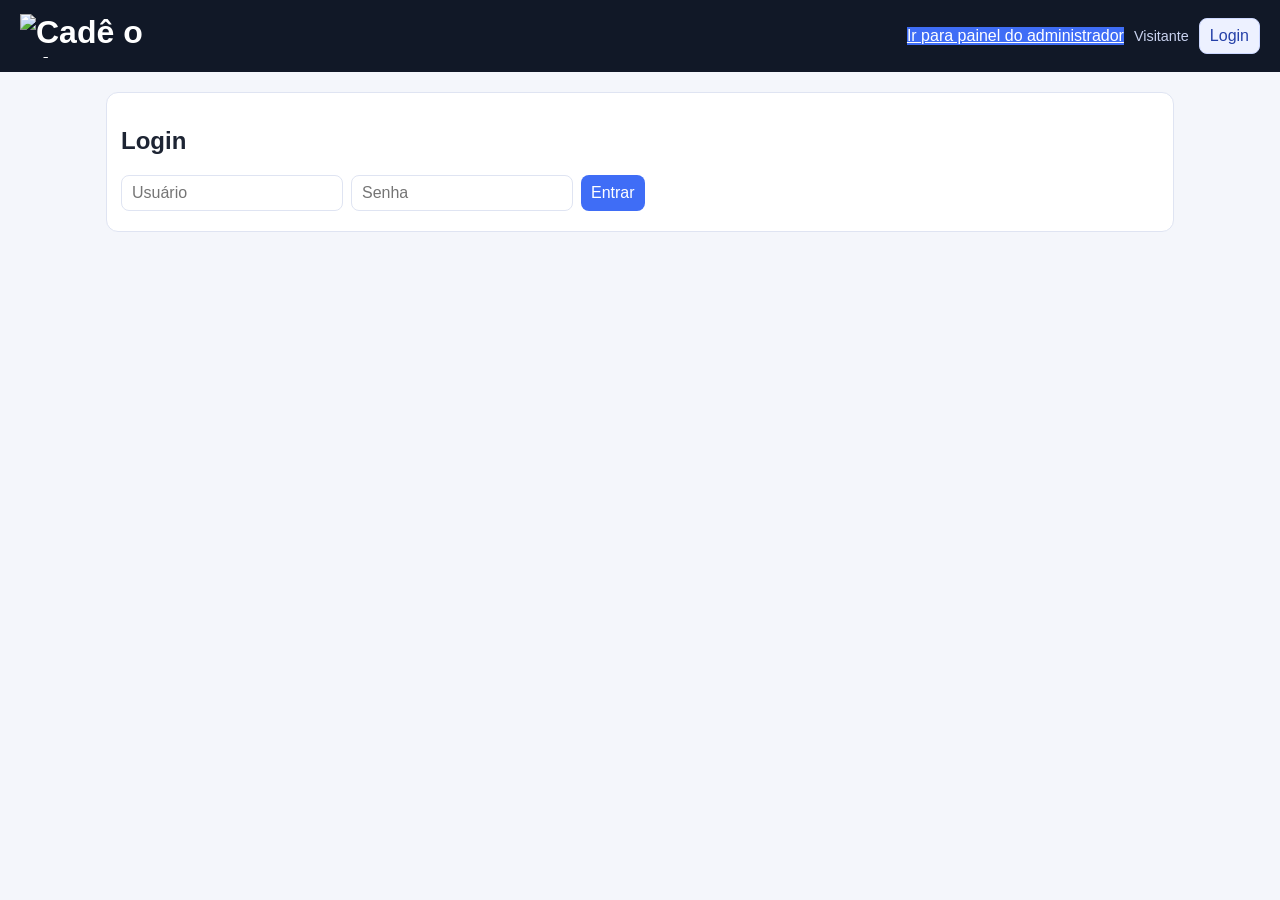
==== index.html @ 73844c72 "feat: ampliar analytics admin, treino por aluno e modo treino" ====
<!doctype html>
<html lang="pt-BR">
  <head>
    <meta charset="UTF-8" />
    <meta name="viewport" content="width=device-width, initial-scale=1.0" />
    <title>Banco de Questões - Aluno</title>
    <link rel="stylesheet" href="./styles/styles.css" />
  </head>
  <body>
    <header class="topbar">
      <h1 class="brand-logo" aria-label="Logo">
        <img src="./assets/images/logo-cade-o-xis.png" alt="Cadê o Xis" />
      </h1>
      <div class="top-actions">
        <a id="adminLink" class="btn-secondary hidden" href="./admin.html">Admin</a>
        <a class="btn-primary" href="./admin.html">Ir para painel do administrador</a>
        <span id="headerUserState" class="session">Visitante</span>
        <button id="headerLoginBtn" class="btn-secondary">Login</button>
        <button id="logoutBtn" class="btn-danger hidden">Sair</button>
      </div>
    </header>

    <main class="container">
      <section id="loginView" class="auth-card">
        <h2>Login</h2>
        <form id="loginForm">
          <input id="username" placeholder="Usuário" required />
          <input id="password" type="password" placeholder="Senha" required />
          <button class="btn-primary" type="submit">Entrar</button>
        </form>
        <p id="loginFeedback" class="error-text"></p>
      </section>

      <section id="appView" class="hidden">
        <div id="trainingModeBanner" class="card hidden"></div>
        <nav class="menu student-menu">
          <button data-tab="panel-dashboard" class="active">Dashboard</button>
          <button data-tab="panel-questions">Questões</button>
          <button data-tab="panel-notebook">Caderno de erros</button>
        </nav>

        <section id="panel-dashboard" class="student-panel">
          <section class="stats-grid">
            <article class="stat-card"><p>Respondidas</p><strong id="statAnswered">0</strong></article>
            <article class="stat-card"><p>Acertos</p><strong id="statCorrect">0</strong></article>
            <article class="stat-card"><p>Aproveitamento</p><strong id="statRate">0%</strong></article>
          </section>

          <section id="dashboardEmpty" class="card">
            <p>Comece respondendo questões.</p>
          </section>

          <section id="dashboardData" class="hidden">
            <article class="card">
              <h3>Tópicos mais fracos</h3>
              <ul id="weakTopics"></ul>
            </article>

            <article class="card">
              <h3>Revisar agora (últimas 10 erradas)</h3>
              <div id="reviewNow"></div>
            </article>
          </section>
        </section>

        <section id="panel-questions" class="student-panel hidden">
          <section class="filters card">
            <h3>Filtros</h3>
            <div class="filter-grid">
              <select id="filterGrade"></select>
              <select id="filterSubject"></select>
              <select id="filterDifficulty"></select>
              <select id="filterTopicId"></select>
              <input id="filterSearch" placeholder="Buscar" />
            </div>
          </section>

          <section id="questionsList" class="questions-list"></section>
        </section>

        <section id="panel-notebook" class="student-panel hidden">
          <article class="card">
            <h3>Caderno de erros</h3>
            <div id="notebookList"></div>
          </article>
        </section>
      </section>
    </main>

    <script type="module" src="./src/app.js"></script>
  </body>
</html>
---- styles/styles.css ----
:root {
  --bg: #f4f6fb;
  --card: #ffffff;
  --text: #1d2433;
  --muted: #5d687c;
  --primary: #3f6df6;
  --danger: #d83c4b;
  --ok: #1f9d62;
  --border: #dfe4f2;
}

* { box-sizing: border-box; }
body {
  margin: 0;
  font-family: Arial, sans-serif;
  color: var(--text);
  background: var(--bg);
}

.topbar {
  padding: 14px 20px;
  background: #111827;
  color: white;
  display: flex;
  justify-content: space-between;
  align-items: center;
}

.top-actions { display: flex; align-items: center; gap: 10px; }
.session { font-size: 0.9rem; color: #c9d2ef; }

.brand-logo {
  margin: 0;
  width: 168px;
  height: 44px;
  display: flex;
  align-items: center;
}

.brand-logo img {
  max-height: 44px;
  width: auto;
  display: block;
}


.container {
  max-width: 1100px;
  margin: 20px auto;
  padding: 0 16px 30px;
}

.card, .auth-card, .question-card, .stat-card {
  background: var(--card);
  border: 1px solid var(--border);
  border-radius: 12px;
  padding: 14px;
}

.auth-card { margin-bottom: 14px; }
.auth-card form { display: flex; gap: 8px; flex-wrap: wrap; }
input, select, textarea, button {
  font: inherit;
  padding: 8px 10px;
  border-radius: 8px;
  border: 1px solid var(--border);
}
textarea { min-height: 80px; width: 100%; }

.btn-primary { background: var(--primary); color: white; border: none; cursor: pointer; }
.btn-secondary { background: #edf1ff; color: #2540a8; border: 1px solid #ccd7ff; cursor: pointer; text-decoration: none; }
.btn-danger { background: var(--danger); color: white; border: none; cursor: pointer; }

.stats-grid {
  display: grid;
  grid-template-columns: repeat(3, 1fr);
  gap: 10px;
  margin-bottom: 14px;
}
.stat-card p { margin: 0; color: var(--muted); }
.stat-card strong { font-size: 1.4rem; }

.filters { margin-bottom: 12px; }
.filter-grid { display: grid; grid-template-columns: repeat(5, minmax(120px, 1fr)); gap: 8px; }

.questions-list { display: grid; gap: 12px; }
.meta { color: var(--muted); margin-top: 0; }
.options { display: grid; gap: 8px; }
.option {
  display: flex;
  align-items: center;
  gap: 8px;
  padding: 10px;
  border: 1px solid var(--border);
  border-radius: 8px;
  cursor: pointer;
}
.option input { margin: 0; }
.option-letter { font-weight: 700; color: #2d3b67; min-width: 36px; }
.option-selected { border-color: #94aef8; background: #f2f6ff; }
.option-correct { border-color: #83d3af; background: #ecfaf3; }
.option-wrong { border-color: #f0a7ad; background: #fff2f3; }

.actions-row { margin-top: 10px; display: flex; gap: 8px; align-items: center; flex-wrap: wrap; }
.feedback.ok { color: var(--ok); font-weight: 600; }
.feedback.error { color: var(--danger); font-weight: 600; }

.question-tabs {
  margin-top: 12px;
  display: flex;
  gap: 8px;
  flex-wrap: wrap;
}
.question-tab-btn {
  border: 1px solid var(--border);
  background: #f7f9ff;
  color: #2b3f81;
  cursor: pointer;
}
.question-tab-btn.active {
  background: #e8efff;
  border-color: #bfd0ff;
  font-weight: 600;
}
.question-tab-panel {
  margin-top: 10px;
  border: 1px solid var(--border);
  border-radius: 10px;
  padding: 10px;
  background: #fcfdff;
}

.comment-item { border: 1px solid var(--border); border-radius: 8px; padding: 8px; margin-bottom: 8px; }
.reply { margin-left: 12px; padding: 6px; background: #f8faff; border-radius: 6px; }

.menu { display: flex; gap: 8px; margin-bottom: 12px; }
.menu button { background: #eef1fb; cursor: pointer; }
.menu button.active { background: var(--primary); color: white; border-color: transparent; }
.student-menu { margin-top: 12px; }
.panel-header { display: flex; justify-content: space-between; align-items: center; }
.question-form { display: grid; gap: 8px; margin-bottom: 12px; }
.table { width: 100%; border-collapse: collapse; font-size: 0.9rem; }
.table th, .table td { border: 1px solid var(--border); padding: 6px; vertical-align: top; }

.review-item { border: 1px solid var(--border); border-radius: 10px; padding: 10px; margin-bottom: 8px; }
.review-item p { margin: 0 0 4px; }
.review-item small { color: var(--muted); display: block; margin-bottom: 8px; }

.notebook-item { margin-bottom: 10px; }
.notebook-item label { font-weight: 600; display: block; margin: 8px 0 4px; }

.comments-admin-grid { display: grid; grid-template-columns: 1fr 1fr; gap: 12px; margin-top: 10px; }
.thread-item { width: 100%; text-align: left; background: #fff; border: 1px solid var(--border); margin-bottom: 8px; }
.thread-item span { display: block; color: var(--muted); font-size: 0.84rem; }
.thread-details { border: 1px solid var(--border); border-radius: 8px; padding: 10px; background: #fff; }

.error-text { color: var(--danger); margin: 6px 0 0; }
.muted { color: var(--muted); }
.hidden { display: none !important; }
.blocked { padding: 20px; background: #fff4f5; border: 1px solid #f2b6bc; border-radius: 10px; }

@media (max-width: 900px) {
  .filter-grid { grid-template-columns: 1fr 1fr; }
  .stats-grid { grid-template-columns: 1fr; }
  .comments-admin-grid { grid-template-columns: 1fr; }
}


.admin-stats-grid {
  display: grid;
  grid-template-columns: repeat(4, minmax(160px, 1fr));
  gap: 10px;
  margin-bottom: 12px;
}

.admin-dashboard-grid {
  display: grid;
  grid-template-columns: 1fr 1fr;
  gap: 10px;
  margin-bottom: 12px;
}

.admin-users-grid {
  display: grid;
  grid-template-columns: 280px 1fr;
  gap: 12px;
}

.active-user {
  border-color: #91a9ff;
  background: #eef3ff;
}

.question-row-highlight td {
  background: #fff6d6;
}

#usersList .thread-item {
  margin-bottom: 6px;
}

@media (max-width: 900px) {
  .admin-stats-grid { grid-template-columns: 1fr 1fr; }
  .admin-dashboard-grid { grid-template-columns: 1fr; }
  .admin-users-grid { grid-template-columns: 1fr; }
}

#trainingModeBanner { margin-bottom: 10px; border-left: 4px solid #2563eb; }

.logo-help-text { color: var(--muted); font-size: .86rem; }
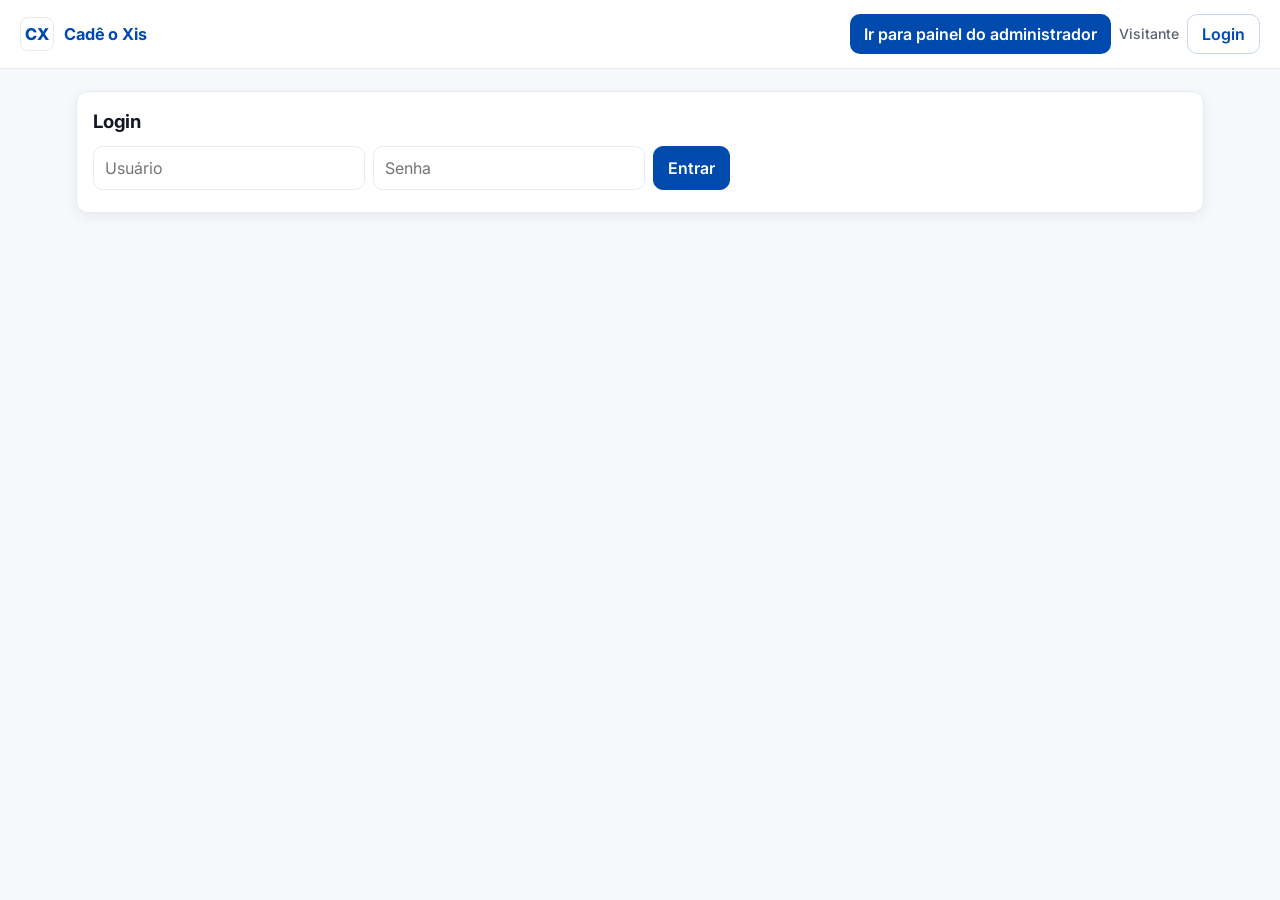
==== commit ad3592ba: "Refine professional visual identity for student and admin UIs" ====
--- a/index.html
+++ b/index.html
@@ -4,12 +4,18 @@
     <meta charset="UTF-8" />
     <meta name="viewport" content="width=device-width, initial-scale=1.0" />
     <title>Banco de Questões - Aluno</title>
-    <link rel="stylesheet" href="./styles/styles.css" />
+    <link rel="preconnect" href="https://fonts.googleapis.com" />
+    <link rel="preconnect" href="https://fonts.gstatic.com" crossorigin />
+    <link href="https://fonts.googleapis.com/css2?family=Inter:wght@400;500;600;700&display=swap" rel="stylesheet" />
+    <link rel="icon" type="image/png" href="./assets/images/favicon.png" />
+    <link rel="stylesheet" href="./styles/main.css" />
   </head>
   <body>
     <header class="topbar">
-      <h1 class="brand-logo" aria-label="Logo">
-        <img src="./assets/images/logo-cade-o-xis.png" alt="Cadê o Xis" />
+      <h1 class="brand-logo" aria-label="Marca Cadê o Xis">
+        <!-- Trocar por logo em /assets/images/logo.png -->
+        <span class="brand-mark">CX</span>
+        <span>Cadê o Xis</span>
       </h1>
       <div class="top-actions">
         <a id="adminLink" class="btn-secondary hidden" href="./admin.html">Admin</a>
@@ -51,6 +57,11 @@
           </section>
 
           <section id="dashboardData" class="hidden">
+            <article class="card" id="recommendedTrainingBlock">
+              <h3>📌 Treino recomendado</h3>
+              <div id="recommendedTrainingContent"></div>
+            </article>
+
             <article class="card">
               <h3>Tópicos mais fracos</h3>
               <ul id="weakTopics"></ul>
@@ -81,12 +92,24 @@
         <section id="panel-notebook" class="student-panel hidden">
           <article class="card">
             <h3>Caderno de erros</h3>
+            <div class="filter-grid">
+              <select id="notebookFilterGrade"></select>
+              <select id="notebookFilterSubject"></select>
+              <select id="notebookFilterDifficulty"></select>
+              <select id="notebookFilterTopicId"></select>
+              <select id="notebookFilterStatus">
+                <option value="">Todos os status</option>
+                <option value="pending">pending</option>
+                <option value="mastered">mastered</option>
+              </select>
+            </div>
             <div id="notebookList"></div>
           </article>
         </section>
       </section>
     </main>
 
+    <div id="toastRoot" class="toast-root"></div>
     <script type="module" src="./src/app.js"></script>
   </body>
 </html>
--- a/styles/main.css
+++ b/styles/main.css
@@ -0,0 +1,399 @@
+:root {
+  --brand-blue: #014AAD;
+  --brand-yellow: #FFC400;
+  --bg: #F6F8FB;
+  --card: #FFFFFF;
+  --border: #E6EAF2;
+  --text: #121826;
+  --muted: #5B6472;
+  --success: #1F9D55;
+  --danger: #E11D48;
+  --radius: 12px;
+  --radius-sm: 10px;
+  --shadow: 0 8px 24px rgba(18,24,38,0.06);
+  --shadow-sm: 0 4px 14px rgba(18,24,38,0.06);
+  --focus: 0 0 0 3px rgba(1,74,173,0.18);
+}
+
+* { box-sizing: border-box; }
+
+body {
+  margin: 0;
+  font-family: 'Inter', system-ui, -apple-system, 'Segoe UI', Roboto, sans-serif;
+  color: var(--text);
+  background: var(--bg);
+  line-height: 1.5;
+}
+
+h1, h2, h3 { margin: 0 0 10px; letter-spacing: -0.01em; }
+h1 { font-size: 1.28rem; font-weight: 700; }
+h2 { font-size: 1.16rem; font-weight: 700; }
+h3 { font-size: 1rem; font-weight: 600; }
+
+.topbar {
+  position: sticky;
+  top: 0;
+  z-index: 20;
+  background: #fff;
+  border-bottom: 1px solid var(--border);
+  padding: 14px 20px;
+  display: flex;
+  align-items: center;
+  justify-content: space-between;
+  gap: 12px;
+}
+
+.brand-logo {
+  margin: 0;
+  display: inline-flex;
+  align-items: center;
+  gap: 10px;
+  color: var(--brand-blue);
+  font-weight: 700;
+  font-size: 1.02rem;
+}
+
+.brand-mark {
+  width: 34px;
+  height: 34px;
+  border-radius: 8px;
+  border: 1px solid var(--border);
+  background: #fff;
+  color: var(--brand-blue);
+  display: inline-flex;
+  align-items: center;
+  justify-content: center;
+  font-weight: 800;
+}
+
+.top-actions {
+  display: flex;
+  align-items: center;
+  justify-content: flex-end;
+  flex-wrap: wrap;
+  gap: 8px;
+}
+
+.session {
+  color: var(--muted);
+  font-size: .88rem;
+  font-weight: 500;
+}
+
+.container {
+  max-width: 1160px;
+  margin: 22px auto;
+  padding: 0 16px 28px;
+}
+
+.card,
+.auth-card,
+.question-card,
+.stat-card {
+  background: var(--card);
+  border: 1px solid var(--border);
+  border-radius: var(--radius);
+  box-shadow: var(--shadow-sm);
+  padding: 16px;
+}
+
+.auth-card { margin-bottom: 14px; }
+.auth-card form { display: flex; gap: 8px; flex-wrap: wrap; }
+
+input, select, textarea, button {
+  font: inherit;
+  color: var(--text);
+  background: #fff;
+  border: 1px solid var(--border);
+  border-radius: var(--radius-sm);
+  padding: 9px 11px;
+  transition: border-color .16s ease, box-shadow .16s ease, background .16s ease;
+}
+
+textarea {
+  min-height: 88px;
+  width: 100%;
+}
+
+input:focus,
+select:focus,
+textarea:focus,
+button:focus-visible {
+  outline: none;
+  border-color: var(--brand-blue);
+  box-shadow: var(--focus);
+}
+
+button {
+  min-height: 40px;
+  cursor: pointer;
+}
+
+button:disabled {
+  opacity: .6;
+  cursor: not-allowed;
+}
+
+.btn-primary,
+.btn-secondary,
+.btn-accent,
+.btn-ghost,
+.btn-danger {
+  display: inline-flex;
+  align-items: center;
+  justify-content: center;
+  min-height: 40px;
+  padding: 0 14px;
+  font-weight: 600;
+  text-decoration: none;
+  border-radius: var(--radius-sm);
+}
+
+.btn-primary {
+  background: var(--brand-blue);
+  border-color: var(--brand-blue);
+  color: #fff;
+}
+.btn-primary:hover { filter: brightness(0.95); }
+.btn-primary:active { transform: translateY(1px); }
+
+.btn-accent {
+  background: var(--brand-yellow);
+  border-color: var(--brand-yellow);
+  color: #2c2200;
+}
+.btn-accent:hover { filter: brightness(0.96); }
+
+.btn-secondary,
+.btn-ghost {
+  background: transparent;
+  border-color: #c6d5eb;
+  color: var(--brand-blue);
+}
+.btn-secondary:hover,
+.btn-ghost:hover {
+  background: #f1f6ff;
+}
+
+.btn-danger {
+  background: #fff;
+  border-color: #f7c6d3;
+  color: var(--danger);
+}
+.btn-danger:hover { background: #fff1f5; }
+
+.stats-grid,
+.admin-stats-grid {
+  display: grid;
+  grid-template-columns: repeat(3, minmax(0, 1fr));
+  gap: 12px;
+  margin-bottom: 14px;
+}
+.admin-stats-grid { grid-template-columns: repeat(4, minmax(0, 1fr)); }
+.admin-dashboard-grid { display: grid; grid-template-columns: 1fr 1fr; gap: 12px; margin-bottom: 12px; }
+.admin-users-grid { display: grid; grid-template-columns: 280px 1fr; gap: 12px; }
+
+.stat-card { box-shadow: var(--shadow); }
+.stat-card p { margin: 0; color: var(--muted); font-weight: 500; }
+.stat-card strong { font-size: 1.45rem; color: var(--brand-blue); }
+
+.filters { margin-bottom: 12px; }
+.filter-grid { display: grid; grid-template-columns: repeat(5, minmax(120px, 1fr)); gap: 10px; }
+.questions-list { display: grid; gap: 12px; }
+.meta { color: var(--muted); margin-top: 0; }
+
+.options { display: grid; gap: 8px; }
+.option {
+  display: flex;
+  align-items: center;
+  gap: 8px;
+  border: 1px solid var(--border);
+  border-radius: var(--radius-sm);
+  padding: 10px;
+  cursor: pointer;
+}
+.option input { margin: 0; }
+.option-letter { min-width: 34px; color: var(--brand-blue); font-weight: 700; }
+.option-selected { border-color: #a9c4e9; background: #f1f7ff; }
+.option-correct { border-color: #b4e4ca; background: #edf9f2; }
+.option-wrong { border-color: #f4bbca; background: #fff1f5; }
+
+.actions-row { margin-top: 10px; display: flex; gap: 8px; align-items: center; flex-wrap: wrap; }
+
+.feedback.ok {
+  color: #16663a;
+  background: #edf9f2;
+  border: 1px solid #c7ebd6;
+  border-radius: var(--radius-sm);
+  padding: 8px 10px;
+  font-weight: 600;
+}
+
+.feedback.error {
+  color: #a30f35;
+  background: #fff1f5;
+  border: 1px solid #f5c5d2;
+  border-radius: var(--radius-sm);
+  padding: 8px 10px;
+  font-weight: 600;
+}
+
+.menu,
+.question-tabs {
+  margin-top: 12px;
+  display: flex;
+  flex-wrap: wrap;
+  gap: 8px;
+}
+
+.menu button,
+.question-tab-btn {
+  background: transparent;
+  color: var(--muted);
+  border: 1px solid transparent;
+  border-bottom: 2px solid transparent;
+}
+
+.menu button:hover,
+.question-tab-btn:hover {
+  background: #eef4ff;
+  color: var(--brand-blue);
+}
+
+.menu button.active,
+.question-tab-btn.active {
+  color: var(--brand-blue);
+  border-bottom-color: var(--brand-blue);
+  background: #eef4ff;
+  font-weight: 600;
+}
+
+.student-menu { margin-top: 12px; }
+
+.question-tab-panel,
+.thread-details {
+  margin-top: 10px;
+  border: 1px solid var(--border);
+  border-radius: var(--radius-sm);
+  background: #fcfdff;
+  padding: 12px;
+}
+
+.panel-header { display: flex; justify-content: space-between; align-items: center; gap: 8px; }
+.question-form { display: grid; gap: 9px; margin-bottom: 12px; }
+
+.table {
+  width: 100%;
+  border-collapse: separate;
+  border-spacing: 0;
+  font-size: .9rem;
+}
+
+.table thead th {
+  position: sticky;
+  top: 0;
+  z-index: 1;
+  background: #f1f5fb;
+  color: #2c3d56;
+  font-weight: 600;
+}
+
+.table th,
+.table td {
+  border: 1px solid var(--border);
+  border-left-width: 0;
+  border-top-width: 0;
+  padding: 8px;
+  text-align: left;
+  vertical-align: top;
+}
+
+.table tr > *:first-child { border-left-width: 1px; }
+.table thead tr:first-child > * { border-top-width: 1px; }
+.table tbody tr:nth-child(even) { background: #fbfcff; }
+.table tbody tr:hover { background: #f3f7ff; }
+.table td .btn-secondary,
+.table td .btn-danger,
+.table td .btn-primary {
+  min-height: 32px;
+  padding: 0 10px;
+  font-size: .83rem;
+}
+
+.review-item,
+.comment-item,
+.thread-item {
+  border: 1px solid var(--border);
+  border-radius: var(--radius-sm);
+  padding: 10px;
+  margin-bottom: 8px;
+  background: #fff;
+}
+
+.review-item p { margin: 0 0 4px; }
+.review-item small,
+.thread-item span { color: var(--muted); display: block; }
+.reply { margin-left: 12px; padding: 8px; border-radius: 8px; background: #f8fbff; }
+
+.comments-admin-grid { display: grid; grid-template-columns: 1fr 1fr; gap: 12px; margin-top: 10px; }
+.active-user { border-color: #b2cceb; background: #f2f7ff; }
+.question-row-highlight td { background: #fff8df; }
+
+.chip,
+.badge {
+  display: inline-flex;
+  align-items: center;
+  padding: 4px 9px;
+  border-radius: 999px;
+  border: 1px solid transparent;
+  font-size: .76rem;
+  font-weight: 600;
+}
+
+.chip-grade { background: #edf4ff; color: #1d438f; border-color: #d6e6ff; }
+.chip-subject { background: #fff8e7; color: #634c00; border-color: #ffe8af; }
+.chip-difficulty { background: #f0f4fa; color: #33455f; border-color: #e0e7f2; }
+
+.error-text { color: var(--danger); margin: 6px 0 0; font-weight: 600; }
+.muted { color: var(--muted); }
+.hidden { display: none !important; }
+.blocked { padding: 20px; background: #fff1f5; border: 1px solid #f7c6d3; border-radius: var(--radius); }
+
+#trainingModeBanner { margin-bottom: 10px; border-left: 4px solid var(--brand-blue); }
+.logo-help-text { color: var(--muted); font-size: .86rem; }
+
+.toast-root {
+  position: fixed;
+  right: 16px;
+  bottom: 16px;
+  display: grid;
+  gap: 8px;
+  z-index: 9999;
+  pointer-events: none;
+}
+
+.toast {
+  background: var(--brand-blue);
+  color: #fff;
+  border-radius: var(--radius-sm);
+  padding: 10px 12px;
+  box-shadow: 0 6px 18px rgba(1,74,173,.32);
+  opacity: 1;
+}
+
+.toast.hide { opacity: 0; transition: opacity .2s ease; }
+
+@media (max-width: 960px) {
+  .filter-grid { grid-template-columns: 1fr 1fr; }
+  .stats-grid,
+  .admin-dashboard-grid,
+  .admin-users-grid { grid-template-columns: 1fr; }
+  .admin-stats-grid { grid-template-columns: 1fr 1fr; }
+  .comments-admin-grid { grid-template-columns: 1fr; }
+}
+
+@media (max-width: 620px) {
+  .topbar { flex-direction: column; align-items: flex-start; }
+  .top-actions { width: 100%; justify-content: flex-start; }
+  .container { margin-top: 14px; }
+}
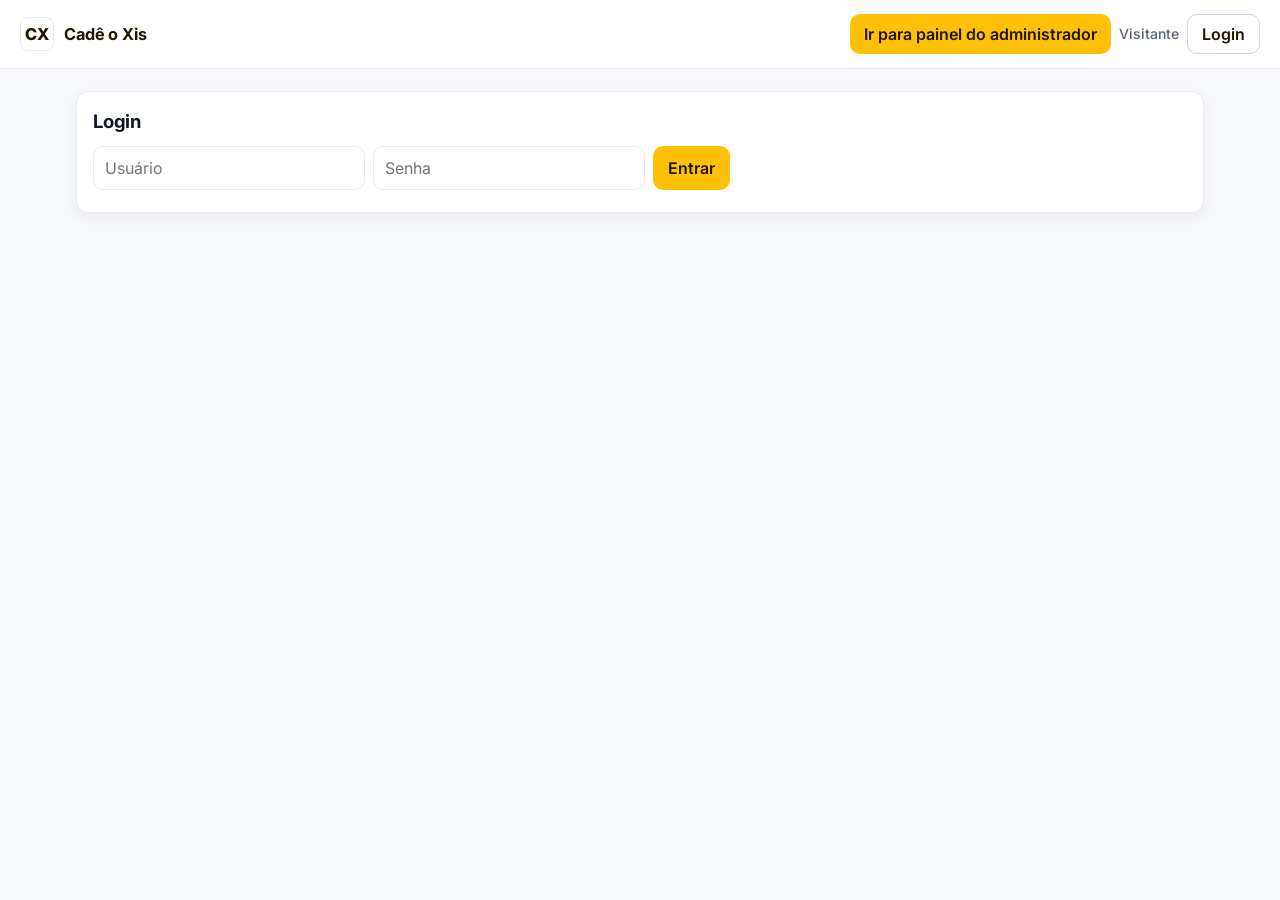
==== commit 5e649ac0: "Revamp student dashboard with control-panel style insights" ====
--- a/index.html
+++ b/index.html
@@ -46,30 +46,45 @@
         </nav>
 
         <section id="panel-dashboard" class="student-panel">
-          <section class="stats-grid">
-            <article class="stat-card"><p>Respondidas</p><strong id="statAnswered">0</strong></article>
-            <article class="stat-card"><p>Acertos</p><strong id="statCorrect">0</strong></article>
-            <article class="stat-card"><p>Aproveitamento</p><strong id="statRate">0%</strong></article>
+          <section class="stats-grid student-metrics-grid">
+            <article class="stat-card"><p>Questões resolvidas</p><strong id="statAnswered">0</strong></article>
+            <article class="stat-card"><p>Acertos</p><strong id="statRate">0%</strong></article>
+            <article class="stat-card"><p>Sequência de dias</p><strong id="statStreak">0</strong></article>
+            <article class="stat-card"><p>Pendências de revisão</p><strong id="statPending">0</strong></article>
           </section>
 
           <section id="dashboardEmpty" class="card">
             <p>Comece respondendo questões.</p>
           </section>
 
-          <section id="dashboardData" class="hidden">
+          <section id="dashboardData" class="dashboard-grid hidden">
+            <article class="card" id="continueBlock">
+              <h3>Continuar de onde parei</h3>
+              <p id="lastFiltersSummary" class="muted">Nenhum filtro salvo ainda.</p>
+              <div class="actions-row">
+                <button id="continueTrainingBtn" class="btn-primary">Continuar treino</button>
+                <button id="newTrainingBtn" class="btn-secondary">Novo treino</button>
+              </div>
+            </article>
+
             <article class="card" id="recommendedTrainingBlock">
-              <h3>📌 Treino recomendado</h3>
+              <h3>Treino recomendado</h3>
               <div id="recommendedTrainingContent"></div>
             </article>
 
             <article class="card">
-              <h3>Tópicos mais fracos</h3>
-              <ul id="weakTopics"></ul>
+              <h3>Tópicos fracos (Top 5)</h3>
+              <div id="weakTopics"></div>
             </article>
 
             <article class="card">
               <h3>Revisar agora (últimas 10 erradas)</h3>
               <div id="reviewNow"></div>
+            </article>
+
+            <article class="card dashboard-full-width">
+              <h3>Histórico recente (últimas 20 tentativas)</h3>
+              <div id="recentHistory"></div>
             </article>
           </section>
         </section>
--- a/styles/main.css
+++ b/styles/main.css
@@ -1,6 +1,9 @@
 :root {
+  --primary: #FFC107;
+  --primary-hover: #E0AA00;
+  --primary-active: #C99500;
   --brand-blue: #014AAD;
-  --brand-yellow: #FFC400;
+  --brand-yellow: #FFC107;
   --bg: #F6F8FB;
   --card: #FFFFFF;
   --border: #E6EAF2;
@@ -12,7 +15,8 @@
   --radius-sm: 10px;
   --shadow: 0 8px 24px rgba(18,24,38,0.06);
   --shadow-sm: 0 4px 14px rgba(18,24,38,0.06);
-  --focus: 0 0 0 3px rgba(1,74,173,0.18);
+  --focus: 0 0 0 3px rgba(255,193,7,0.32);
+  --primary-contrast: #1F1600;
 }
 
 * { box-sizing: border-box; }
@@ -48,7 +52,7 @@
   display: inline-flex;
   align-items: center;
   gap: 10px;
-  color: var(--brand-blue);
+  color: var(--primary-contrast);
   font-weight: 700;
   font-size: 1.02rem;
 }
@@ -59,7 +63,7 @@
   border-radius: 8px;
   border: 1px solid var(--border);
   background: #fff;
-  color: var(--brand-blue);
+  color: var(--primary-contrast);
   display: inline-flex;
   align-items: center;
   justify-content: center;
@@ -120,7 +124,7 @@
 textarea:focus,
 button:focus-visible {
   outline: none;
-  border-color: var(--brand-blue);
+  border-color: var(--primary);
   box-shadow: var(--focus);
 }
 
@@ -150,29 +154,29 @@
 }
 
 .btn-primary {
-  background: var(--brand-blue);
-  border-color: var(--brand-blue);
-  color: #fff;
-}
-.btn-primary:hover { filter: brightness(0.95); }
-.btn-primary:active { transform: translateY(1px); }
+  background: var(--primary);
+  border-color: var(--primary);
+  color: var(--primary-contrast);
+}
+.btn-primary:hover { background: var(--primary-hover); border-color: var(--primary-hover); }
+.btn-primary:active { background: var(--primary-active); border-color: var(--primary-active); transform: translateY(1px); }
 
 .btn-accent {
-  background: var(--brand-yellow);
-  border-color: var(--brand-yellow);
-  color: #2c2200;
-}
-.btn-accent:hover { filter: brightness(0.96); }
+  background: var(--primary);
+  border-color: var(--primary);
+  color: var(--primary-contrast);
+}
+.btn-accent:hover { background: var(--primary-hover); border-color: var(--primary-hover); }
 
 .btn-secondary,
 .btn-ghost {
   background: transparent;
   border-color: #c6d5eb;
-  color: var(--brand-blue);
+  color: var(--primary-contrast);
 }
 .btn-secondary:hover,
 .btn-ghost:hover {
-  background: #f1f6ff;
+  background: #fff6db;
 }
 
 .btn-danger {
@@ -195,7 +199,7 @@
 
 .stat-card { box-shadow: var(--shadow); }
 .stat-card p { margin: 0; color: var(--muted); font-weight: 500; }
-.stat-card strong { font-size: 1.45rem; color: var(--brand-blue); }
+.stat-card strong { font-size: 1.45rem; color: var(--primary-contrast); }
 
 .filters { margin-bottom: 12px; }
 .filter-grid { display: grid; grid-template-columns: repeat(5, minmax(120px, 1fr)); gap: 10px; }
@@ -213,8 +217,8 @@
   cursor: pointer;
 }
 .option input { margin: 0; }
-.option-letter { min-width: 34px; color: var(--brand-blue); font-weight: 700; }
-.option-selected { border-color: #a9c4e9; background: #f1f7ff; }
+.option-letter { min-width: 34px; color: var(--primary-contrast); font-weight: 700; }
+.option-selected { border-color: #ffd45a; background: #fff8df; }
 .option-correct { border-color: #b4e4ca; background: #edf9f2; }
 .option-wrong { border-color: #f4bbca; background: #fff1f5; }
 
@@ -256,15 +260,15 @@
 
 .menu button:hover,
 .question-tab-btn:hover {
-  background: #eef4ff;
-  color: var(--brand-blue);
+  background: #fff8e1;
+  color: var(--primary-contrast);
 }
 
 .menu button.active,
 .question-tab-btn.active {
-  color: var(--brand-blue);
-  border-bottom-color: var(--brand-blue);
-  background: #eef4ff;
+  color: var(--primary-contrast);
+  border-bottom-color: var(--primary);
+  background: #fff8e1;
   font-weight: 600;
 }
 
@@ -336,7 +340,7 @@
 .reply { margin-left: 12px; padding: 8px; border-radius: 8px; background: #f8fbff; }
 
 .comments-admin-grid { display: grid; grid-template-columns: 1fr 1fr; gap: 12px; margin-top: 10px; }
-.active-user { border-color: #b2cceb; background: #f2f7ff; }
+.active-user { border-color: #ffe08a; background: #fff8e1; }
 .question-row-highlight td { background: #fff8df; }
 
 .chip,
@@ -350,7 +354,7 @@
   font-weight: 600;
 }
 
-.chip-grade { background: #edf4ff; color: #1d438f; border-color: #d6e6ff; }
+.chip-grade { background: #edf4ff; color: #6B5100; border-color: #FFE08A; }
 .chip-subject { background: #fff8e7; color: #634c00; border-color: #ffe8af; }
 .chip-difficulty { background: #f0f4fa; color: #33455f; border-color: #e0e7f2; }
 
@@ -359,7 +363,7 @@
 .hidden { display: none !important; }
 .blocked { padding: 20px; background: #fff1f5; border: 1px solid #f7c6d3; border-radius: var(--radius); }
 
-#trainingModeBanner { margin-bottom: 10px; border-left: 4px solid var(--brand-blue); }
+#trainingModeBanner { margin-bottom: 10px; border-left: 4px solid var(--primary); }
 .logo-help-text { color: var(--muted); font-size: .86rem; }
 
 .toast-root {
@@ -373,11 +377,11 @@
 }
 
 .toast {
-  background: var(--brand-blue);
-  color: #fff;
+  background: var(--primary);
+  color: var(--primary-contrast);
   border-radius: var(--radius-sm);
   padding: 10px 12px;
-  box-shadow: 0 6px 18px rgba(1,74,173,.32);
+  box-shadow: 0 6px 18px rgba(201,149,0,.28);
   opacity: 1;
 }
 
@@ -397,3 +401,58 @@
   .top-actions { width: 100%; justify-content: flex-start; }
   .container { margin-top: 14px; }
 }
+
+.student-metrics-grid {
+  grid-template-columns: repeat(4, minmax(0, 1fr));
+}
+
+.dashboard-grid {
+  display: grid;
+  grid-template-columns: repeat(2, minmax(0, 1fr));
+  gap: 12px;
+}
+
+.dashboard-full-width {
+  grid-column: 1 / -1;
+}
+
+.history-item {
+  display: grid;
+  grid-template-columns: 26px 1fr;
+  gap: 10px;
+  align-items: flex-start;
+  padding: 8px 0;
+  border-bottom: 1px solid var(--border);
+}
+
+.history-item:last-child {
+  border-bottom: none;
+}
+
+.history-item p {
+  margin: 0;
+}
+
+.history-item small {
+  color: var(--muted);
+}
+
+.history-icon {
+  font-size: .95rem;
+  line-height: 1.2;
+  margin-top: 2px;
+}
+
+@media (max-width: 960px) {
+  .student-metrics-grid,
+  .dashboard-grid {
+    grid-template-columns: 1fr 1fr;
+  }
+}
+
+@media (max-width: 620px) {
+  .student-metrics-grid,
+  .dashboard-grid {
+    grid-template-columns: 1fr;
+  }
+}
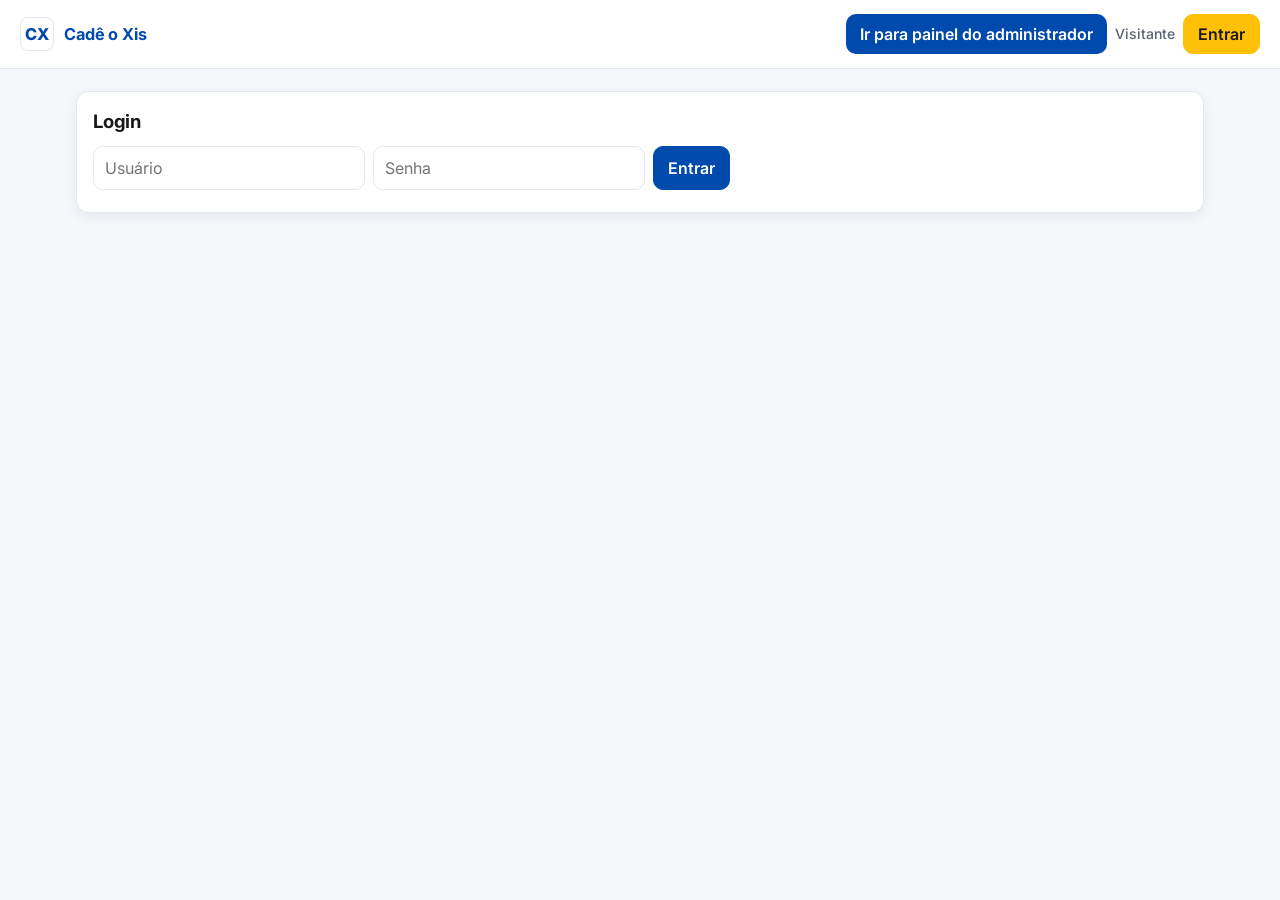
==== commit 186cb3da: "Padronizar interface em português e aplicar tema azul/amarelo da marca" ====
--- a/index.html
+++ b/index.html
@@ -14,14 +14,15 @@
     <header class="topbar">
       <h1 class="brand-logo" aria-label="Marca Cadê o Xis">
         <!-- Trocar por logo em /assets/images/logo.png -->
+        <img class="brand-image" src="./assets/images/logo.png" alt="Logo Cadê o Xis" onerror="this.hidden=true" />
         <span class="brand-mark">CX</span>
         <span>Cadê o Xis</span>
       </h1>
       <div class="top-actions">
-        <a id="adminLink" class="btn-secondary hidden" href="./admin.html">Admin</a>
+        <a id="adminLink" class="btn-secondary hidden" href="./admin.html">Administrador</a>
         <a class="btn-primary" href="./admin.html">Ir para painel do administrador</a>
         <span id="headerUserState" class="session">Visitante</span>
-        <button id="headerLoginBtn" class="btn-secondary">Login</button>
+        <button id="headerLoginBtn" class="btn-secondary">Entrar</button>
         <button id="logoutBtn" class="btn-danger hidden">Sair</button>
       </div>
     </header>
@@ -40,7 +41,7 @@
       <section id="appView" class="hidden">
         <div id="trainingModeBanner" class="card hidden"></div>
         <nav class="menu student-menu">
-          <button data-tab="panel-dashboard" class="active">Dashboard</button>
+          <button data-tab="panel-dashboard" class="active">Painel</button>
           <button data-tab="panel-questions">Questões</button>
           <button data-tab="panel-notebook">Caderno de erros</button>
         </nav>
@@ -114,8 +115,8 @@
               <select id="notebookFilterTopicId"></select>
               <select id="notebookFilterStatus">
                 <option value="">Todos os status</option>
-                <option value="pending">pending</option>
-                <option value="mastered">mastered</option>
+                <option value="pending">Pendente</option>
+                <option value="mastered">Dominado</option>
               </select>
             </div>
             <div id="notebookList"></div>
--- a/styles/main.css
+++ b/styles/main.css
@@ -1,23 +1,33 @@
 :root {
-  --primary: #FFC107;
-  --primary-hover: #E0AA00;
-  --primary-active: #C99500;
-  --brand-blue: #014AAD;
-  --brand-yellow: #FFC107;
-  --bg: #F6F8FB;
-  --card: #FFFFFF;
-  --border: #E6EAF2;
-  --text: #121826;
-  --muted: #5B6472;
+  --cor-azul: #014AAD;
+  --cor-amarelo: #FFC107;
+  --cor-fundo: #F5F7FB;
+  --cor-card: #FFFFFF;
+  --cor-borda: #E3E7F0;
+  --cor-texto: #1A1A1A;
+  --cor-texto-secundario: #5B6472;
+
+  --primary: var(--cor-azul);
+  --primary-hover: #013C8D;
+  --primary-active: #012F70;
+  --accent: var(--cor-amarelo);
+  --accent-hover: #E0AA00;
+  --bg: var(--cor-fundo);
+  --card: var(--cor-card);
+  --border: var(--cor-borda);
+  --text: var(--cor-texto);
+  --muted: var(--cor-texto-secundario);
   --success: #1F9D55;
   --danger: #E11D48;
   --radius: 12px;
   --radius-sm: 10px;
   --shadow: 0 8px 24px rgba(18,24,38,0.06);
   --shadow-sm: 0 4px 14px rgba(18,24,38,0.06);
-  --focus: 0 0 0 3px rgba(255,193,7,0.32);
-  --primary-contrast: #1F1600;
-}
+  --focus: 0 0 0 3px rgba(1,74,173,0.22);
+  --primary-contrast: #FFFFFF;
+  --accent-contrast: #1A1A1A;
+}
+
 
 * { box-sizing: border-box; }
 
@@ -52,7 +62,7 @@
   display: inline-flex;
   align-items: center;
   gap: 10px;
-  color: var(--primary-contrast);
+  color: var(--cor-azul);
   font-weight: 700;
   font-size: 1.02rem;
 }
@@ -63,11 +73,24 @@
   border-radius: 8px;
   border: 1px solid var(--border);
   background: #fff;
-  color: var(--primary-contrast);
+  color: var(--cor-azul);
   display: inline-flex;
   align-items: center;
   justify-content: center;
   font-weight: 800;
+}
+
+.brand-image {
+  width: 34px;
+  height: 34px;
+  border-radius: 8px;
+  object-fit: contain;
+  border: 1px solid var(--border);
+  background: #fff;
+}
+
+.brand-image[hidden] {
+  display: none;
 }
 
 .top-actions {
@@ -154,29 +177,37 @@
 }
 
 .btn-primary {
-  background: var(--primary);
-  border-color: var(--primary);
+  background: var(--cor-azul);
+  border-color: var(--cor-azul);
   color: var(--primary-contrast);
 }
 .btn-primary:hover { background: var(--primary-hover); border-color: var(--primary-hover); }
 .btn-primary:active { background: var(--primary-active); border-color: var(--primary-active); transform: translateY(1px); }
 
 .btn-accent {
-  background: var(--primary);
-  border-color: var(--primary);
-  color: var(--primary-contrast);
-}
-.btn-accent:hover { background: var(--primary-hover); border-color: var(--primary-hover); }
-
-.btn-secondary,
+  background: var(--cor-amarelo);
+  border-color: var(--cor-amarelo);
+  color: var(--accent-contrast);
+}
+.btn-accent:hover { background: var(--accent-hover); border-color: var(--accent-hover); }
+
+.btn-secondary {
+  background: var(--cor-amarelo);
+  border-color: var(--cor-amarelo);
+  color: var(--accent-contrast);
+}
+.btn-secondary:hover {
+  background: var(--accent-hover);
+  border-color: var(--accent-hover);
+}
+
 .btn-ghost {
   background: transparent;
   border-color: #c6d5eb;
-  color: var(--primary-contrast);
-}
-.btn-secondary:hover,
+  color: var(--cor-azul);
+}
 .btn-ghost:hover {
-  background: #fff6db;
+  background: #eef4ff;
 }
 
 .btn-danger {
@@ -199,7 +230,7 @@
 
 .stat-card { box-shadow: var(--shadow); }
 .stat-card p { margin: 0; color: var(--muted); font-weight: 500; }
-.stat-card strong { font-size: 1.45rem; color: var(--primary-contrast); }
+.stat-card strong { font-size: 1.45rem; color: var(--cor-azul); }
 
 .filters { margin-bottom: 12px; }
 .filter-grid { display: grid; grid-template-columns: repeat(5, minmax(120px, 1fr)); gap: 10px; }
@@ -217,7 +248,7 @@
   cursor: pointer;
 }
 .option input { margin: 0; }
-.option-letter { min-width: 34px; color: var(--primary-contrast); font-weight: 700; }
+.option-letter { min-width: 34px; color: var(--cor-azul); font-weight: 700; }
 .option-selected { border-color: #ffd45a; background: #fff8df; }
 .option-correct { border-color: #b4e4ca; background: #edf9f2; }
 .option-wrong { border-color: #f4bbca; background: #fff1f5; }
@@ -260,15 +291,15 @@
 
 .menu button:hover,
 .question-tab-btn:hover {
-  background: #fff8e1;
-  color: var(--primary-contrast);
+  background: #eef4ff;
+  color: var(--cor-azul);
 }
 
 .menu button.active,
 .question-tab-btn.active {
-  color: var(--primary-contrast);
-  border-bottom-color: var(--primary);
-  background: #fff8e1;
+  color: var(--cor-azul);
+  border-bottom-color: var(--cor-azul);
+  background: #eef4ff;
   font-weight: 600;
 }
 
@@ -340,7 +371,7 @@
 .reply { margin-left: 12px; padding: 8px; border-radius: 8px; background: #f8fbff; }
 
 .comments-admin-grid { display: grid; grid-template-columns: 1fr 1fr; gap: 12px; margin-top: 10px; }
-.active-user { border-color: #ffe08a; background: #fff8e1; }
+.active-user { border-color: #BFD3F3; background: #EEF4FF; }
 .question-row-highlight td { background: #fff8df; }
 
 .chip,
@@ -377,8 +408,8 @@
 }
 
 .toast {
-  background: var(--primary);
-  color: var(--primary-contrast);
+  background: var(--cor-azul);
+  color: #fff;
   border-radius: var(--radius-sm);
   padding: 10px 12px;
   box-shadow: 0 6px 18px rgba(201,149,0,.28);
